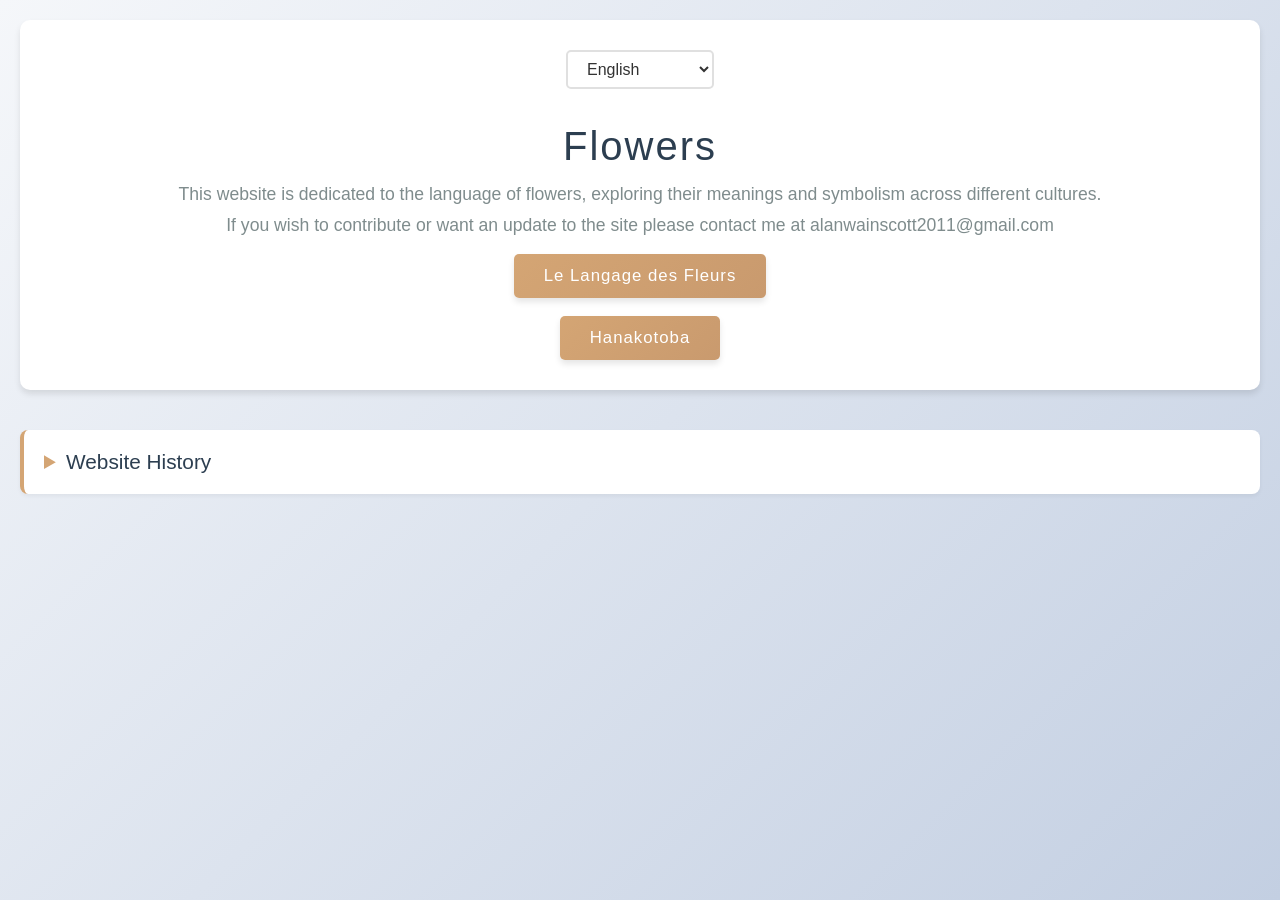
==== index.html @ c39e5f16 "Add files via upload" ====
<!DOCTYPE html>
<html lang="en">
<head>
    <meta charset="UTF-8">
    <meta name="viewport" content="width=device-width, initial-scale=1.0">
    <title>Le Langage des Fleurs</title>
    <link rel="stylesheet" href="flowers.css">
</head>
<body>
    <div class="header">
        <select id="language-switcher">
            <option value="en">English</option>
            <option value="jp">日本語 (WIP)</option>
        </select>
        <h1 data-lang="welcome"></h1>
        <p data-lang="about"></p>
        <p data-lang="contact"></p><br>
        <button onclick="LeLangagedesFleurs()">Le Langage des Fleurs</button><br><br>
        <button onclick="hanakotoba()" data-lang="hanakotobabutton">Hanakotoba</button>
    </div>
    <details>
        <summary data-lang="websitehistorysummary"></summary>
            <div class="websitehistory">
                <p id="no-results" data-lang="noresults" style="display:none; text-align:center; margin-bottom:8px; color:#c9184a;"></p>
                <div id="search-results" style="margin-top:6px; text-align:left; max-width:900px; margin-left:auto; margin-right:auto;"></div>
                <div class="flowers">
                    <h2 data-lang="websitehistorytitle"></h2>
                    <h3 data-lang="pre-1.0"></h3>
                    <ul>
                        <li data-lang="log1"></li>
                        <li data-lang="log2"></li>
                        <li data-lang="log3"></li>
                        <li data-lang="log4"></li>
                        <li data-lang="log5"></li>
                        <li data-lang="log6"></li>
                        <li data-lang="log7"></li>
                        <li data-lang="log8"></li>
                        <li data-lang="log9"></li>
                        <li data-lang="log10"></li>
                    </ul>
                </div>                   
            </div>
    </details>
    <script src="flowers.js"></script>
</body>
</html>
---- flowers.css ----
* {
    margin: 0;
    padding: 0;
    box-sizing: border-box;
}


::-webkit-scrollbar {
    width: 12px;
}

::-webkit-scrollbar-track {
    background: linear-gradient(135deg, #f5f7fa 0%, #c3cfe2 100%);
}

::-webkit-scrollbar-thumb {
    background: linear-gradient(135deg, #d4a574 0%, #c99a6e 100%);
    border-radius: 6px;
    border: 2px solid #f5f7fa;
}

::-webkit-scrollbar-thumb:hover {
    background: linear-gradient(135deg, #c99a6e 0%, #bf9060 100%);
}

/* Firefox Scrollbar */
* {
    scrollbar-color: #d4a574 #f5f7fa;
    scrollbar-width: thin;
}

body {
    font-family: 'Segoe UI', Tahoma, Geneva, Verdana, sans-serif;
    background: linear-gradient(135deg, #f5f7fa 0%, #c3cfe2 100%);
    color: #333;
    min-height: 100vh;
    padding: 20px;
}

.header {
    text-align: center;
    margin-bottom: 40px;
    background: white;
    padding: 30px;
    border-radius: 10px;
    box-shadow: 0 4px 6px rgba(0, 0, 0, 0.1);
}

.header h1 {
    font-size: 2.5em;
    color: #2c3e50;
    margin: 15px 0;
    font-weight: 300;
    letter-spacing: 2px;
}

.header p {
    font-size: 1.1em;
    color: #7f8c8d;
    margin-top: 10px;
}

#language-switcher {
    padding: 8px 15px;
    font-size: 1em;
    border: 2px solid #e0e0e0;
    border-radius: 5px;
    background: white;
    color: #333;
    cursor: pointer;
    transition: all 0.3s ease;
    margin-bottom: 20px;
}

#language-switcher:hover {
    border-color: #d4a574;
    background: #fafafa;
}

.content {
    max-width: 900px;
    margin: 0 auto;
}


#search-box {
    font-size: 1em;
    outline: none;
}

#search-button, #clear-search {
    background: linear-gradient(135deg, #d4a574 0%, #c99a6e 100%);
    color: white;
    border: none;
    cursor: pointer;
    box-shadow: 0 4px 6px rgba(0, 0, 0, 0.08);
}

#clear-search {
    background: #ffffff;
    color: #333;
    border: 1px solid #e0e0e0;
    box-shadow: none;
}

.search-highlight {
    animation: highlightFlash 2s ease-in-out;
    background: linear-gradient(90deg, rgba(212,165,116,0.12), rgba(201,154,110,0.12));
    border-radius: 6px;
    padding: 6px;
}

@keyframes highlightFlash {
    0% { box-shadow: 0 0 0 rgba(201,154,110,0); }
    20% { box-shadow: 0 0 12px rgba(201,154,110,0.35); }
    100% { box-shadow: 0 0 0 rgba(201,154,110,0); }
}

.content h2 {
    font-size: 1.8em;
    color: #2c3e50;
    margin-top: 30px;
    margin-bottom: 15px;
    font-weight: 400;
    border-bottom: 2px solid #d4a574;
    padding-bottom: 10px;
}

.content p {
    font-size: 1.05em;
    line-height: 1.8;
    color: #555;
    margin-bottom: 20px;
    background: white;
    padding: 20px;
    border-radius: 8px;
    box-shadow: 0 2px 4px rgba(0, 0, 0, 0.05);
}

.flowers {
    background: white;
    padding: 30px;
    border-radius: 10px;
    box-shadow: 0 4px 6px rgba(0, 0, 0, 0.1);
    margin-bottom: 30px;
}

.flowers h2 {
    color: #c9184a;
    margin-top: 0;
    border-color: #c9184a;
}

.flowers p {
    background: #fafafa;
    font-style: italic;
    color: #666;
    margin: 15px 0 0 0;
}

button {
    padding: 12px 30px;
    font-size: 1.05em;
    background: linear-gradient(135deg, #d4a574 0%, #c99a6e 100%);
    color: white;
    border: none;
    border-radius: 5px;
    cursor: pointer;
    transition: all 0.3s ease;
    font-weight: 500;
    letter-spacing: 1px;
    box-shadow: 0 4px 6px rgba(0, 0, 0, 0.1);
}

button:hover {
    transform: translateY(-2px);
    box-shadow: 0 6px 12px rgba(0, 0, 0, 0.15);
}

button:active {
    transform: translateY(0);
}

em {
    font-style: italic;
    color: #d4a574;
    font-weight: 500;
}

img {
    max-width: 100%;
    height: auto;
    width: auto;
    display: block;
    margin: 20px auto;
    border-radius: 8px;
    box-shadow: 0 4px 8px rgba(0, 0, 0, 0.1);
    transition: transform 0.3s ease;
}

img:hover {
    transform: scale(1.02);
}

details {
    margin-bottom: 20px;
}

summary {
    font-size: 1.3em;
    color: #2c3e50;
    background: white;
    padding: 20px;
    border-radius: 8px;
    cursor: pointer;
    user-select: none;
    transition: all 0.3s ease;
    box-shadow: 0 2px 4px rgba(0, 0, 0, 0.05);
    border-left: 4px solid #d4a574;
}

summary:hover {
    background: #fafafa;
    box-shadow: 0 4px 8px rgba(0, 0, 0, 0.1);
}

summary::marker {
    color: #d4a574;
}

details[open] summary {
    border-bottom-left-radius: 0;
    border-bottom-right-radius: 0;
    box-shadow: 0 4px 8px rgba(0, 0, 0, 0.1);
}

.pdf-container {
  position: relative;
  width: 80%;
  height: auto; 
  overflow: auto;
  resize: both; 
  border: 1px solid #ccc; 
}

.pdf-container iframe {
  width: 60%;
  height: 100px;
  border: none;
}
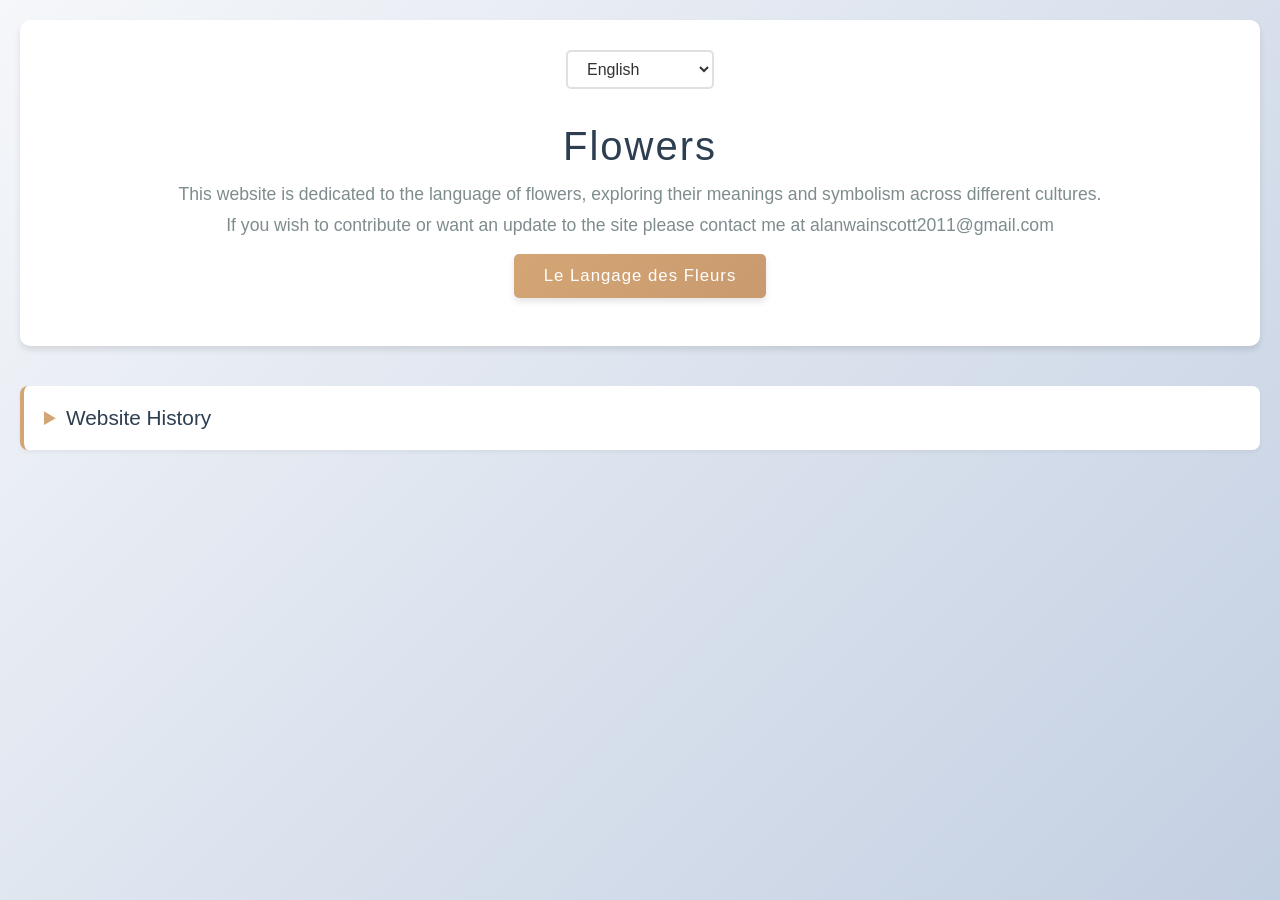
==== commit 7a99dfa2: "Update index.html" ====
--- a/index.html
+++ b/index.html
@@ -16,7 +16,6 @@
         <p data-lang="about"></p>
         <p data-lang="contact"></p><br>
         <button onclick="LeLangagedesFleurs()">Le Langage des Fleurs</button><br><br>
-        <button onclick="hanakotoba()" data-lang="hanakotobabutton">Hanakotoba</button>
     </div>
     <details>
         <summary data-lang="websitehistorysummary"></summary>
@@ -43,4 +42,6 @@
     </details>
     <script src="flowers.js"></script>
 </body>
-</html>+
+</html>
+
